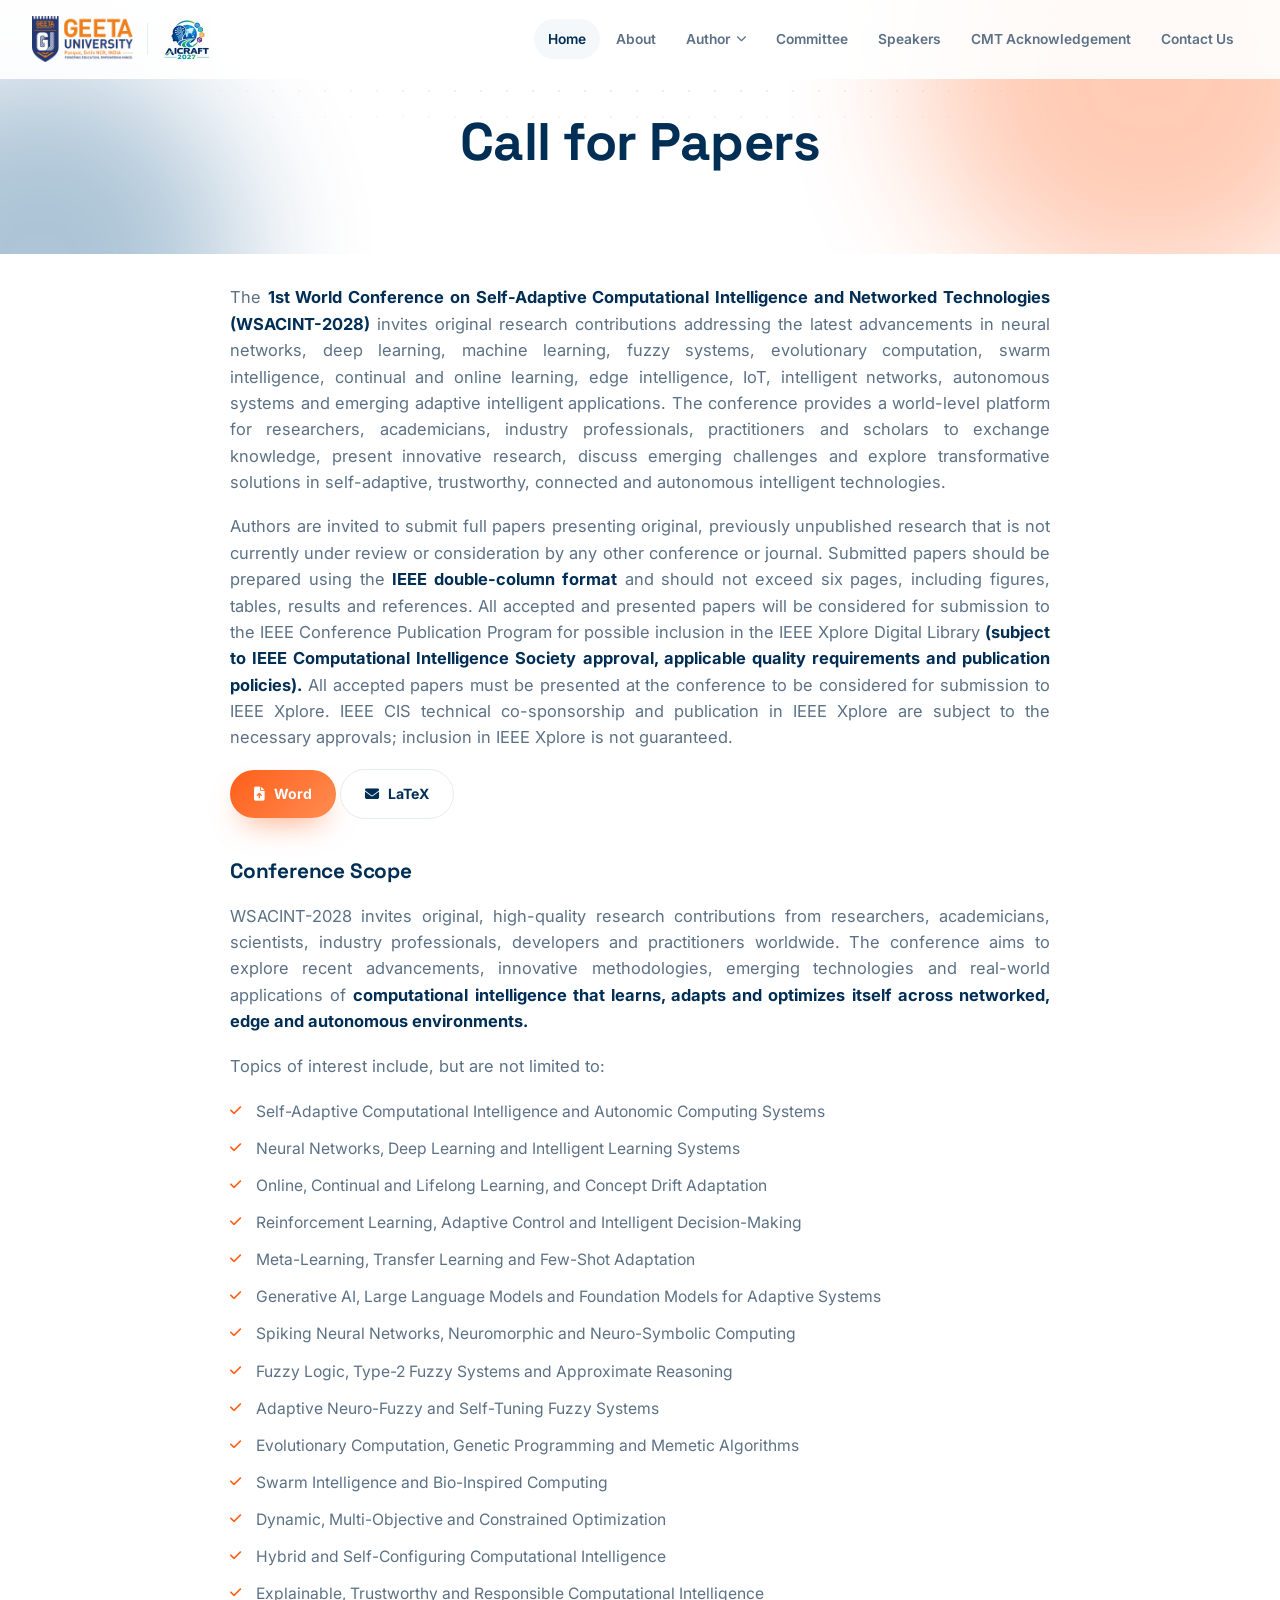
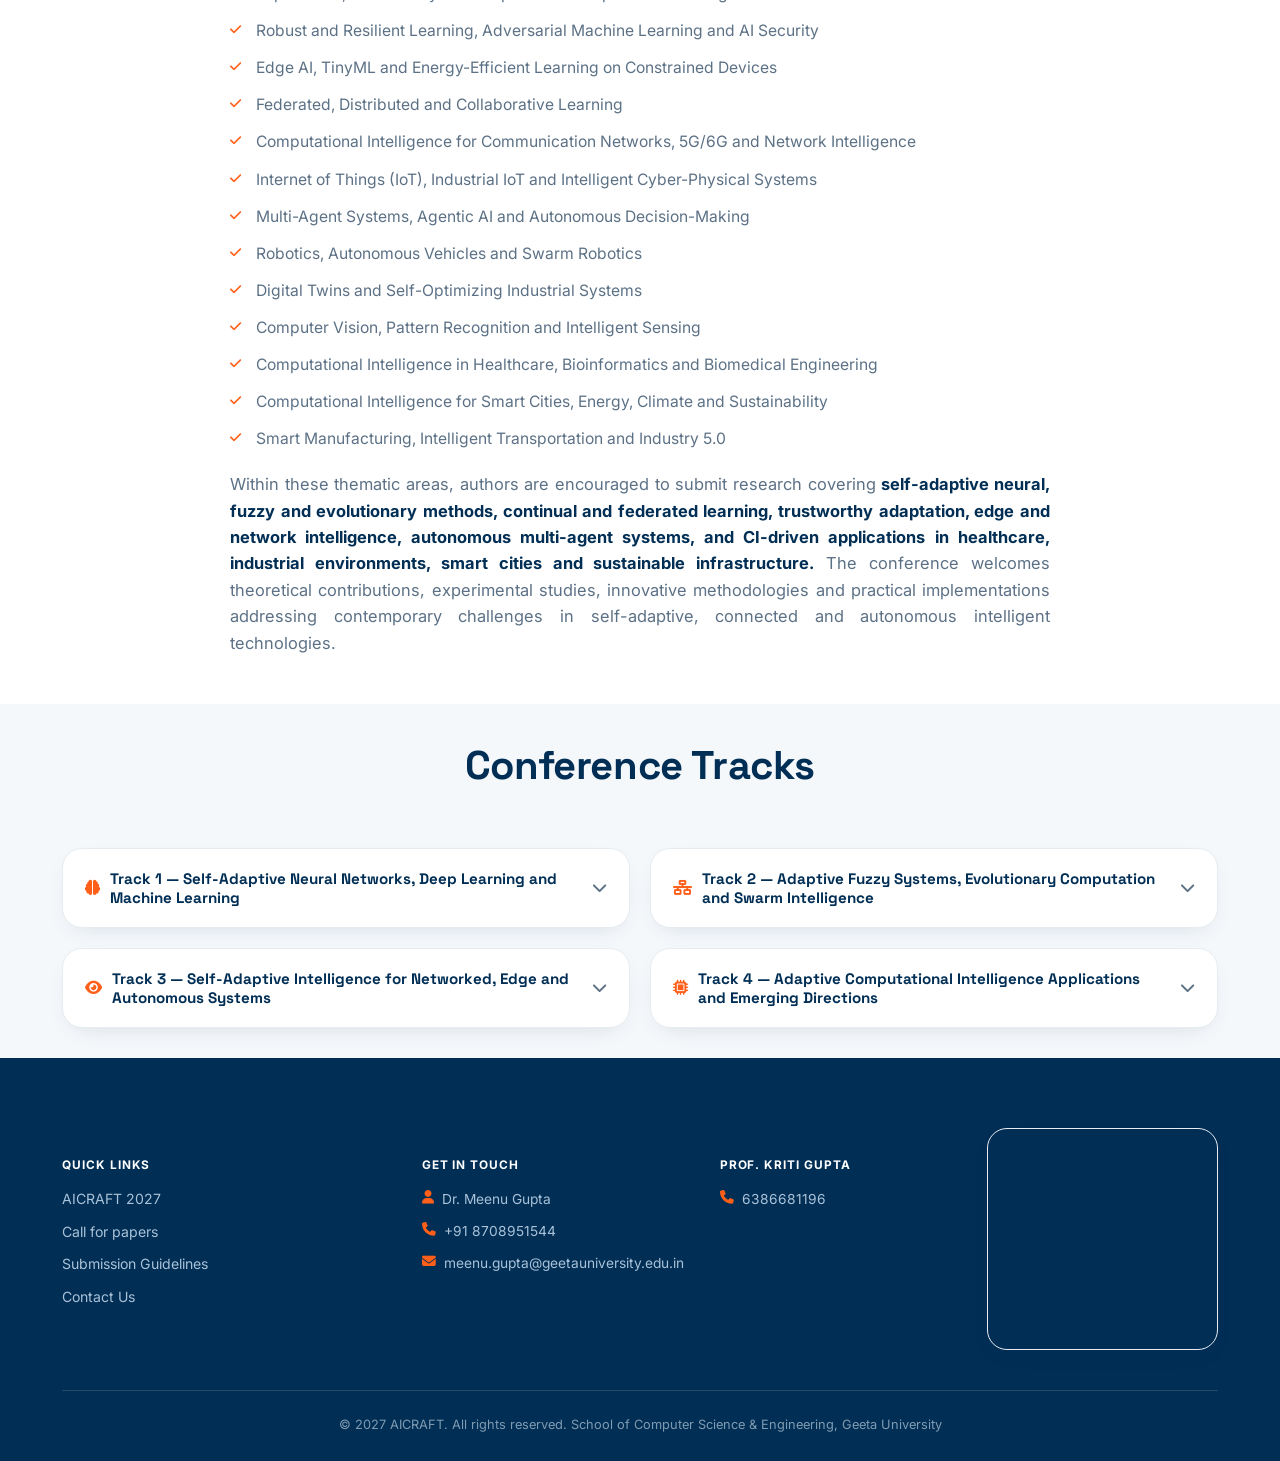
==== call-for-papers.html @ 78b47a50 "first commit" ====
<!DOCTYPE html>
<html lang="en">

<head>
  <meta charset="UTF-8">
  <meta name="viewport" content="width=device-width, initial-scale=1.0">
  <title>Call for Papers — WSACINT-2028</title>
  <link rel="icon"
    href="data:image/svg+xml,%3Csvg xmlns='http://www.w3.org/2000/svg' viewBox='0 0 100 100'%3E%3Crect width='100' height='100' rx='24' fill='%23012e55'/%3E%3Ccircle cx='50' cy='42' r='16' fill='%23ff5f19'/%3E%3Crect x='30' y='66' width='40' height='9' rx='4.5' fill='white'/%3E%3C/svg%3E">
  <link rel="preconnect" href="https://fonts.googleapis.com">
  <link rel="preconnect" href="https://fonts.gstatic.com" crossorigin>
  <link
    href="https://fonts.googleapis.com/css2?family=Space+Grotesk:wght@500;600;700&family=Inter:wght@400;500;600;700;800&display=swap"
    rel="stylesheet">
  <link rel="stylesheet" href="https://cdnjs.cloudflare.com/ajax/libs/font-awesome/6.5.1/css/all.min.css">
  <link rel="stylesheet" href="assets/css/styles.css">
</head>

<body>

  <nav class="nav" id="nav">
    <a href="index.html" class="brand">
      <img src="assets/img/geeta-university-logo.png" alt="Geeta University">
      <div class="brand-sep"></div>
      <img src="assets/img/aicraft-logo.jpeg" alt="WSACINT-2028" style="height:50px;">
    </a>
    <ul class="nav-links" id="navLinks">
      <li><a href="index.html" class="active">Home</a></li>
      <li><a href="index.html#about">About</a></li>
      <li class="has-dropdown">
        <button class="nav-drop-btn">Author <i class="fa-solid fa-chevron-down"></i></button>
        <div class="dropdown-menu">
          <a href="call-for-papers.html"><i class="fa-solid fa-bullhorn"></i>Call for Papers</a>
          <a href="paper-submission-guidelines.html"><i class="fa-solid fa-file-arrow-up"></i>Paper Submission
            Guidelines</a>

          <a href="index.html#important-dates"><i class="fa-solid fa-calendar-days"></i>Proposed Date</a>
          <a href="camera_ready_submission.html"><i class="fa-solid fa-bullhorn"></i>Camers ready submission</a>
          <a href="index.html#registration-dates"><i class="fa-solid fa-user-check"></i>Registration Details</a>
        </div>
      </li>
      <li><a href="committee.html">Committee</a></li>
      <li><a href="index.html#speakers">Speakers</a></li>
      <li><a href="cmt-acknowledgement.html">CMT Acknowledgement</a></li>
      <li><a href="contact.html">Contact Us</a></li>
    </ul>
    <!-- MOBILE MENU OPEN BUTTON -->
    <button class="burger" id="burger" aria-label="Open menu">
      <i class="fa-solid fa-bars"></i>
    </button>
  </nav>

  <div class="mobile-menu" id="mobileMenu">
    <div class="mobile-menu-top">
      <div class="brand"><img src="assets/img/aicraft-logo.jpeg" alt="WSACINT-2028" style="height:34px;"></div>
      <button class="burger" id="closeBurger"><i class="fa-solid fa-xmark"></i></button>
    </div>
    <a href="index.html">Home</a>
    <a href="index.html#about">About</a>
    <div class="mobile-drop">
      <a href="javascript:void(0)" class="mobile-toggle">Author <i
          class="fa-solid fa-chevron-down mobile-toggle-caret"></i></a>
      <div class="mobile-sub">
        <a href="call-for-papers.html">Call for Papers</a>
        <a href="paper-submission-guidelines.html">Paper Submission Guidelines</a>

        <a href="index.html#important-dates">Proposed Date</a>
        <a href="camera_ready_submission.html">Camers ready submission</a>
        <a href="index.html#registration-dates">Registration Details</a>
      </div>
    </div>
    <a href="committee.html">Committee</a>
    <a href="index.html#speakers">Speakers</a>
    <a href="cmt-acknowledgement.html">CMT Acknowledgement</a>
    <a href="contact.html">Contact Us</a>
  </div>

  <main>

    <section class="page-hero">
      <div class="dotgrid"></div>
      <div class="blob blob1"></div>
      <div class="blob blob2"></div>
      <div class="wrap">
        <h1 class="reveal">Call for Papers</h1>
      </div>
    </section>

    <section class="sect">
      <div class="wrap">
        <div class="prose reveal" style="max-width:820px;">
          <p>The <b>1st World Conference on Self-Adaptive Computational Intelligence and Networked Technologies
              (WSACINT-2028)</b> invites original research contributions addressing the latest advancements in
            neural networks, deep learning, machine learning, fuzzy systems, evolutionary computation, swarm
            intelligence, continual and online learning, edge intelligence, IoT, intelligent networks, autonomous
            systems and emerging adaptive intelligent applications. The conference provides a world-level platform for
            researchers, academicians, industry professionals, practitioners and scholars to exchange knowledge, present
            innovative research, discuss emerging challenges and explore transformative solutions in self-adaptive,
            trustworthy, connected and autonomous intelligent technologies.</p>

          <p>
            Authors are invited to submit full papers presenting original, previously unpublished research that is not
            currently under review or consideration by any other conference or journal. Submitted papers should be
            prepared using the <b> IEEE double-column format</b> and should not exceed six pages, including figures,
            tables,
            results and references. All accepted and presented papers will be considered for submission to the IEEE
            Conference Publication Program for possible inclusion in the IEEE Xplore Digital Library <b> (subject to
              IEEE Computational Intelligence Society
              approval, applicable quality requirements and publication policies).</b> All accepted papers must be
            presented at the conference to be considered for submission to IEEE Xplore. IEEE CIS technical
            co-sponsorship and publication in IEEE Xplore are subject to the necessary approvals; inclusion in IEEE
            Xplore is not guaranteed.</p>

          <div class="btns" style="display:flex-start; gap:14px; justify-content:center; flex-wrap:wrap;">
            <a class="btn btn-primary"
              href="https://attend.ieee.org/procomm-2024/wp-content/uploads/sites/580/2024/03/Full-Paper-template.docx"><i
                class="fa-solid fa-file-arrow-up"></i> Word</a>
            <a class="btn btn-ghost"
              href="https://www.overleaf.com/latex/templates/ieee-conference-template/grfzhhncsfqn"><i
                class="fa-solid fa-envelope"></i>LaTeX</a>
          </div>
          <!-- 
          <h3>Tracks &amp; Topics of Interest</h3>
          <div class="chip-row" style="justify-content:flex-start;">
            <span class="chip"><i class="fa-solid fa-brain"></i>Artificial Intelligence</span>
            <span class="chip"><i class="fa-solid fa-network-wired"></i>Intelligent Networked Systems, IoT & Edge
              Computing</span>
            <span class="chip"><i class="fa-solid fa-eye"></i>Machine Vision &amp; Smart Perception</span>
            <span class="chip"><i class="fa-solid fa-microchip"></i>Emerging Trends in Computer Technologies</span>
          </div> -->

          <h3>Conference Scope</h3>
          <p>WSACINT-2028 invites original, high-quality research contributions from researchers, academicians,
            scientists, industry professionals, developers and practitioners worldwide. The conference aims to explore
            recent advancements, innovative methodologies, emerging technologies and real-world applications of
            <b>computational intelligence that learns, adapts and optimizes itself across networked, edge and
              autonomous environments.</b>
          </p>
          <p>Topics of interest include, but are not limited to:</p>
          <ul>
            <li>Self-Adaptive Computational Intelligence and Autonomic Computing Systems</li>
            <li>Neural Networks, Deep Learning and Intelligent Learning Systems</li>
            <li>Online, Continual and Lifelong Learning, and Concept Drift Adaptation</li>
            <li>Reinforcement Learning, Adaptive Control and Intelligent Decision-Making</li>
            <li>Meta-Learning, Transfer Learning and Few-Shot Adaptation</li>
            <li>Generative AI, Large Language Models and Foundation Models for Adaptive Systems</li>
            <li>Spiking Neural Networks, Neuromorphic and Neuro-Symbolic Computing</li>
            <li>Fuzzy Logic, Type-2 Fuzzy Systems and Approximate Reasoning</li>
            <li>Adaptive Neuro-Fuzzy and Self-Tuning Fuzzy Systems</li>
            <li>Evolutionary Computation, Genetic Programming and Memetic Algorithms</li>
            <li>Swarm Intelligence and Bio-Inspired Computing</li>
            <li>Dynamic, Multi-Objective and Constrained Optimization</li>
            <li>Hybrid and Self-Configuring Computational Intelligence</li>
            <li>Explainable, Trustworthy and Responsible Computational Intelligence</li>
            <li>Robust and Resilient Learning, Adversarial Machine Learning and AI Security</li>
            <li>Edge AI, TinyML and Energy-Efficient Learning on Constrained Devices</li>
            <li>Federated, Distributed and Collaborative Learning</li>
            <li>Computational Intelligence for Communication Networks, 5G/6G and Network Intelligence</li>
            <li>Internet of Things (IoT), Industrial IoT and Intelligent Cyber-Physical Systems</li>
            <li>Multi-Agent Systems, Agentic AI and Autonomous Decision-Making</li>
            <li>Robotics, Autonomous Vehicles and Swarm Robotics</li>
            <li>Digital Twins and Self-Optimizing Industrial Systems</li>
            <li>Computer Vision, Pattern Recognition and Intelligent Sensing</li>
            <li>Computational Intelligence in Healthcare, Bioinformatics and Biomedical Engineering</li>
            <li>Computational Intelligence for Smart Cities, Energy, Climate and Sustainability</li>
            <li>Smart Manufacturing, Intelligent Transportation and Industry 5.0</li>
          </ul>
          <p>Within these thematic areas, authors are encouraged to submit research covering <b>self-adaptive neural, fuzzy
            and evolutionary methods, continual and federated learning, trustworthy adaptation, edge and network
            intelligence, autonomous multi-agent systems, and CI-driven applications in healthcare, industrial
            environments, smart cities and sustainable infrastructure.</b> The conference welcomes theoretical
            contributions, experimental studies, innovative methodologies and practical implementations addressing
            contemporary challenges in self-adaptive, connected and autonomous intelligent technologies.</p>
        </div>
      </div>
    </section>
    <section class="sect bg">
      <div class="wrap">
        <div class="sect-head">
          <h2>Conference Tracks</h2>
        </div>

        <div class="track-grid">

          <div class="track-item">
            <div class="track-head">
              <button type="button" aria-expanded="false">
                <span><i class="fa-solid fa-brain"></i> Track 1 — Self-Adaptive Neural Networks, Deep Learning and Machine Learning</span>
                <i class="fa-solid fa-chevron-down chev"></i>
              </button>
            </div>
            <div class="track-body">
              <div class="track-body-inner">
                <ul>
                  <li>Artificial neural networks and adaptive deep learning architectures</li>
                  <li>Online, continual and lifelong learning; learning under concept drift</li>
                  <li>Reinforcement learning and adaptive decision-making</li>
                  <li>Meta-learning, transfer learning and few-shot adaptation</li>
                  <li>Generative AI and emerging learning paradigms</li>
                  <li>Explainable, trustworthy and responsible machine learning</li>
                </ul>
              </div>
            </div>
          </div>

          <div class="track-item">
            <div class="track-head">
              <button type="button" aria-expanded="false">
                <span><i class="fa-solid fa-network-wired"></i> Track 2 — Adaptive Fuzzy Systems, Evolutionary Computation and Swarm Intelligence</span>
                <i class="fa-solid fa-chevron-down chev"></i>
              </button>
            </div>
            <div class="track-body">
              <div class="track-body-inner">
                <ul>
                  <li>Adaptive and self-tuning fuzzy systems; neuro-fuzzy and type-2 fuzzy systems</li>
                  <li>Evolutionary algorithms for dynamic and uncertain environments</li>
                  <li>Swarm intelligence and bio-inspired computing</li>
                  <li>Multi-objective, constrained and dynamic optimization</li>
                  <li>Hybrid and self-configuring computational intelligence techniques</li>
                </ul>
              </div>
            </div>
          </div>

          <div class="track-item">
            <div class="track-head">
              <button type="button" aria-expanded="false">
                <span><i class="fa-solid fa-eye"></i> Track 3 — Self-Adaptive Intelligence for Networked, Edge and Autonomous Systems</span>
                <i class="fa-solid fa-chevron-down chev"></i>
              </button>
            </div>
            <div class="track-body">
              <div class="track-body-inner">
                <ul>
                  <li>Computational intelligence for communication networks, 5G/6G and beyond</li>
                  <li>Edge intelligence, federated and distributed learning</li>
                  <li>IoT and intelligent cyber-physical systems</li>
                  <li>Multi-agent systems and autonomous decision-making</li>
                  <li>Adaptive resource allocation, network security and optimization</li>
                  <li>Energy-efficient and resource-aware learning on constrained devices</li>
                </ul>
              </div>
            </div>
          </div>

          <div class="track-item">
            <div class="track-head">
              <button type="button" aria-expanded="false">
                <span><i class="fa-solid fa-microchip"></i> Track 4 — Adaptive Computational Intelligence Applications and Emerging Directions</span>
                <i class="fa-solid fa-chevron-down chev"></i>
              </button>
            </div>
            <div class="track-body">
              <div class="track-body-inner">
                <ul>
                  <li>Intelligent healthcare and biomedical computing</li>
                  <li>Smart manufacturing, robotics and industrial intelligence</li>
                  <li>Smart cities, energy and sustainable technologies</li>
                  <li>Computer vision, pattern recognition and intelligent sensing</li>
                  <li>Computational intelligence for scientific and engineering applications</li>
                </ul>
              </div>
            </div>
          </div>

        </div>
      </div>
    </section>

    <footer>
      <div class="wrap">
        <div class="foot-grid">
          <div class="fcol">
            <h6>Quick Links</h6>
            <a href="index.html#about">AICRAFT 2027</a>
            <a href="call-for-papers.html">Call for papers</a>
            <a href="paper-submission-guidelines.html">Submission Guidelines</a>
            <a href="contact.html">Contact Us</a>
          </div>
          <div class="fcol">
            <h6>Get In Touch</h6>
            <div class="contact-line"><i class="fa-solid fa-user"></i><span>Dr. Meenu Gupta</span></div>
            <div class="contact-line"><i class="fa-solid fa-phone"></i><span>+91 8708951544</span></div>
            <div class="contact-line"><i
                class="fa-solid fa-envelope"></i><span>meenu.gupta@geetauniversity.edu.in</span></div>
          </div>
          <div class="fcol">
            <h6>Prof. Kriti Gupta</h6>
            <div class="contact-line"><i class="fa-solid fa-phone"></i><span>6386681196</span></div>
          </div>
          <div class="fcol">
            <div class="map-frame-footer">
              <iframe src="https://www.google.com/maps?q=Geeta+University+Panipat&output=embed" loading="lazy"
                referrerpolicy="no-referrer-when-downgrade" title="Geeta University, Panipat location"></iframe>
            </div>
          </div>
        </div>
        <div class="fbar">
          <span>© 2027 AICRAFT. All rights reserved. School of Computer Science &amp; Engineering, Geeta
            University</span>
        </div>
      </div>
    </footer>

  </main>
  <script src="assets/js/mains.js"></script>

</body>

</html>
---- assets/css/styles.css ----
/* ========================================================
   WSACINT-2028 — shared stylesheet
   ======================================================== */
:root {
  --white: #ffffff;
  --bg: #f5f8fb;
  --navy: #012e55;
  --navy2: #024a82;
  --orange: #ff5f19;
  --orange2: #ff8c52;
  --ink: #0b2438;
  --ink-soft: #5c7186;
  --line: #e7ecf1;
  --shadow-sm: 0 8px 24px -12px rgba(1, 46, 85, .18);
  --shadow-lg: 0 30px 70px -25px rgba(1, 46, 85, .28);
  --radius: 20px;
}

* {
  box-sizing: border-box;
}

html {
  scroll-behavior: smooth;
}

@media (prefers-reduced-motion:reduce) {
  html {
    scroll-behavior: auto;
  }

  * {
    animation: none !important;
    transition: none !important;
  }
}

body {
  margin: 0;
  background: var(--white);
  color: var(--ink);
  font-family: 'Inter', sans-serif;
  line-height: 1.6;
  -webkit-font-smoothing: antialiased;
  overflow-x: hidden;
}

h1,
h2,
h3,
h4 {
  font-family: 'Space Grotesk', sans-serif;
  margin: 0;
  color: var(--navy);
  font-weight: 700;
  letter-spacing: -.01em;
}

p {
  margin: 0;
  text-align: justify;
}

a {
  color: inherit;
  text-decoration: none;
}

img {
  max-width: 100%;
  display: block;
}

ul {
  margin: 0;
  padding: 0;
}

.wrap {
  max-width: 1220px;
  margin: 0 auto;
  padding: 0 32px;
}

.eyebrow {
  display: inline-flex;
  align-items: center;
  gap: 8px;
  font-size: .78rem;
  font-weight: 700;
  letter-spacing: .08em;
  text-transform: uppercase;
  color: var(--orange);
  margin-bottom: 16px;
}

.eyebrow::before {
  content: '';
  width: 8px;
  height: 8px;
  border-radius: 50%;
  background: var(--orange);
}

.reveal {
  opacity: 0;
  transform: translateY(28px);
  transition: opacity .7s ease, transform .7s ease;
}

.reveal.in {
  opacity: 1;
  transform: none;
}

/* ---------------- NAV (base — unchanged from your original) ---------------- */
.nav {
  position: fixed;
  top: 0;
  left: 0;
  right: 0;
  z-index: 1000;
  display: flex;
  align-items: center;
  justify-content: space-between;
  padding: 14px 32px;
  transition: background .3s ease, box-shadow .3s ease, padding .3s ease;
  background: rgba(255, 255, 255, .9);
  backdrop-filter: blur(14px);
  -webkit-backdrop-filter: blur(14px);
  border-bottom: 1px solid transparent;
}

.nav.scrolled {
  box-shadow: var(--shadow-sm);
  border-bottom-color: var(--line);
  padding: 10px 32px;
}

.brand {
  display: flex;
  align-items: center;
  gap: 14px;
  flex-shrink: 0;
}

.brand img {
  height: 46px;
  width: auto;
  object-fit: contain;
}

.brand-sep {
  width: 1px;
  height: 32px;
  background: var(--line);
}

.brand-text {
  display: flex;
  flex-direction: column;
  line-height: 1.15;
}

.brand-text b {
  font-family: 'Space Grotesk', sans-serif;
  font-weight: 700;
  font-size: 1rem;
  color: var(--navy);
}

.brand-text span {
  font-size: .68rem;
  color: var(--ink-soft);
  font-weight: 600;
  letter-spacing: .03em;
}

.nav-links {
  display: flex;
  align-items: center;
  gap: 2px;
  list-style: none;
  position: relative;
}

.nav-links>li {
  position: relative;
}

.nav-links a,
.nav-drop-btn {
  font-size: .86rem;
  font-weight: 600;
  color: var(--ink-soft);
  padding: 9px 14px;
  border-radius: 100px;
  transition: color .2s ease, background .2s ease;
  display: inline-flex;
  align-items: center;
  gap: 6px;
  background: none;
  border: none;
  cursor: pointer;
  font-family: 'Inter', sans-serif;
  white-space: nowrap;
}

.nav-links a:hover,
.nav-links a.active,
.nav-drop-btn:hover {
  color: var(--navy);
  background: var(--bg);
}

.nav-drop-btn i {
  font-size: .65rem;
  transition: transform .2s ease;
}

.has-dropdown.open .nav-drop-btn i {
  transform: rotate(180deg);
}

.has-dropdown.open .nav-drop-btn {
  color: var(--navy);
  background: var(--bg);
}

.dropdown-menu {
  position: absolute;
  top: calc(100% + 10px);
  left: 50%;
  transform: translateX(-50%) translateY(6px);
  background: var(--white);
  border: 1px solid var(--line);
  border-radius: 16px;
  box-shadow: var(--shadow-lg);
  min-width: 250px;
  padding: 8px;
  opacity: 0;
  visibility: hidden;
  transition: opacity .2s ease, transform .2s ease;
}

.has-dropdown.open .dropdown-menu {
  opacity: 1;
  visibility: visible;
  transform: translateX(-50%) translateY(0);
}

.dropdown-menu a {
  display: flex;
  align-items: center;
  gap: 10px;
  padding: 11px 14px;
  border-radius: 10px;
  font-size: .86rem;
  font-weight: 600;
  color: var(--ink);
  white-space: nowrap;
}

.dropdown-menu a:hover {
  background: var(--bg);
  color: var(--orange);
}

.dropdown-menu a i {
  color: var(--orange);
  width: 16px;
  font-size: .8rem;
}

.nav-cta {
  display: flex;
  align-items: center;
  gap: 12px;
}

.burger {
  display: none;
  width: 40px;
  height: 40px;
  border-radius: 10px;
  border: 1px solid var(--line);
  background: var(--white);
  align-items: center;
  justify-content: center;
  font-size: 1.1rem;
  color: var(--navy);
  cursor: pointer;
}

.btn {
  display: inline-flex;
  align-items: center;
  gap: 9px;
  font-weight: 700;
  font-size: .88rem;
  padding: 13px 24px;
  border-radius: 100px;
  border: none;
  cursor: pointer;
  transition: transform .2s ease, box-shadow .2s ease;
}

.btn-primary {
  background: linear-gradient(135deg, var(--orange), var(--orange2));
  color: #fff;
  box-shadow: 0 14px 30px -12px rgba(255, 95, 25, .6);
}

.btn-primary:hover {
  transform: translateY(-2px);
  box-shadow: 0 18px 36px -12px rgba(255, 95, 25, .7);
}

.btn-ghost {
  background: var(--white);
  color: var(--navy);
  border: 1.5px solid var(--line);
}

.btn-ghost:hover {
  border-color: var(--navy);
  transform: translateY(-2px);
}

.btn-sm {
  padding: 10px 18px;
  font-size: .82rem;
}

/* mobile menu */
.mobile-menu {
  position: fixed;
  inset: 0;
  background: var(--white);
  z-index: 1200;
  display: flex;
  flex-direction: column;
  padding: 24px 28px;
  transform: translateY(-110%);
  transition: transform .4s cubic-bezier(.6, 0, .3, 1);
  overflow-y: auto;
}

.mobile-menu.open {
  transform: translateY(0);
}

.mobile-menu-top {
  display: flex;
  justify-content: space-between;
  align-items: center;
  margin-bottom: 30px;
}

.mobile-menu a {
  font-family: 'Space Grotesk', sans-serif;
  font-size: 1.25rem;
  font-weight: 600;
  color: var(--navy);
  padding: 13px 0;
  border-bottom: 1px solid var(--line);
  display: flex;
  align-items: center;
  justify-content: space-between;
}

.mobile-sub {
  padding-left: 16px;
  display: none;
}

.mobile-sub.open {
  display: block;
}

.mobile-sub a {
  font-size: 1rem;
  font-weight: 500;
  color: var(--ink-soft);
  border-bottom: 1px dashed var(--line);
}

.mobile-toggle-caret {
  transition: transform .2s ease;
}

.mobile-drop.open .mobile-toggle-caret {
  transform: rotate(180deg);
}

/* ---------------- RESPONSIVE (new) ---------------- */

/* Large tablet / small laptop: tighten link spacing, drop tagline */
@media (max-width: 1200px) {

  .nav-links a,
  .nav-drop-btn {
    padding: 9px 10px;
    font-size: .82rem;
  }

  .brand-text span {
    display: none;
  }

  .nav-cta .btn-sm {
    padding: 10px 16px;
    font-size: .8rem;
  }
}

/* Tablet / mobile breakpoint: switch to burger menu */
@media (max-width: 992px) {

  .nav-links,
  .nav-cta .btn-primary {
    display: none;
  }

  .burger {
    display: flex;
  }

  .nav {
    padding: 12px 20px;
  }

  .brand img {
    height: 38px;
  }

  .brand-sep {
    height: 26px;
  }
}

/* Small phones: shrink brand further, tighten mobile menu spacing */
@media (max-width: 480px) {
  .brand {
    gap: 8px;
  }

  .brand img {
    height: 30px;
  }

  .brand-sep {
    height: 22px;
  }

  .brand-text b {
    font-size: .78rem;
  }

  .nav {
    padding: 10px 14px;
  }

  .mobile-menu {
    padding: 20px 18px;
  }

  .mobile-menu a {
    font-size: 1.05rem;
    padding: 12px 0;
  }

  .mobile-menu-top img {
    height: 28px;
  }
}

/* Very small phones (older/small devices) */
@media (max-width: 360px) {
  .brand-text {
    display: none;
  }

  .brand-sep {
    display: none;
  }
}

/* ---------------- generic page hero (inner pages) ---------------- */
.page-hero {
  position: relative;
  padding: 50px 0 70px;
  overflow: hidden;
  text-align: center;
}

.blob {
  position: absolute;
  border-radius: 50%;
  filter: blur(70px);
  opacity: .32;
  z-index: 0;
  animation: drift 18s ease-in-out infinite;
}

.blob1 {
  width: 460px;
  height: 460px;
  background: var(--orange);
  top: -160px;
  right: -100px;
}

.blob2 {
  width: 400px;
  height: 400px;
  background: var(--navy2);
  top: 60px;
  left: -160px;
  animation-delay: -6s;
}

@keyframes drift {

  0%,
  100% {
    transform: translate(0, 0) scale(1);
  }

  50% {
    transform: translate(30px, -30px) scale(1.08);
  }
}

.dotgrid {
  position: absolute;
  inset: 0;
  z-index: 0;
  background-image: radial-gradient(var(--line) 1.4px, transparent 1.4px);
  background-size: 26px 26px;
  mask-image: radial-gradient(ellipse 60% 60% at 50% 20%, black 20%, transparent 75%);
  -webkit-mask-image: radial-gradient(ellipse 60% 60% at 50% 20%, black 20%, transparent 75%);
}

.page-hero .wrap {
  margin-top: 50px;
  position: relative;
  z-index: 1;
}

.page-hero h1 {
  font-size: clamp(2.1rem, 4.6vw, 3.3rem);
}

.page-hero p {
  max-width: 60ch;
  margin: 18px auto 0;
  color: var(--ink-soft);
  font-size: 1.05rem;
}

.crumb {
  display: flex;
  justify-content: center;
  gap: 8px;
  font-size: .8rem;
  color: var(--ink-soft);
  margin-bottom: 18px;
  font-weight: 600;
}

.crumb a {
  color: var(--orange);
}

/* ---------------- home hero: two-column grid layout ---------------- */
.home-hero {
  text-align: left;
}

.home-hero .hero-grid {
  display: grid;
  grid-template-columns: 1.3fr 1fr;
  gap: 48px;
  align-items: center;
}

.hero-col {
  min-width: 0;
  /* prevents grid blowout from long text/pills */
}

.hero-text .hero-badges {
  display: flex;
  flex-wrap: wrap;
  gap: 10px;
  margin-bottom: 22px;
}

.hero-text .pill {
  font-size: .78rem;
  font-weight: 600;
  color: var(--navy);
  background: var(--white);
  border: 1px solid var(--line);
  padding: 8px 15px;
  border-radius: 100px;
  display: inline-flex;
  align-items: center;
  gap: 8px;
}

.hero-text .pill i {
  color: var(--orange);
}

.hero-text h1 {
  margin-bottom: 18px;
}

.hero-text h1 span {
  color: var(--orange);
}

.hero-text .lead {
  color: var(--ink-soft);
  font-size: 1.05rem;
  max-width: 62ch;
  margin-bottom: 28px;
}

.hero-text .btn-row {
  justify-content: flex-start;
  margin-top: 0;
}

/* right column: facts turned into a stacked card */
.hero-facts-card {
  font-size: large;
  display: flex;
  flex-direction: column;
  gap: 2px;
  background: var(--white);
  border: 1px solid var(--line);
  box-shadow: var(--shadow-lg);
}

.hero-facts-card .fact {
  display: flex;
  align-items: center;
  gap: 10px;
  padding: 10px 8px;
}

.hero-facts-card .factM {
  display: flex;
  align-items: left;
  flex-direction: column;
  gap: 10px;
  padding: 10px 8px;
  border-bottom: 1px solid var(--line);
}

.hero-facts-card .fact:last-child {
  border-bottom: none;
}

.hero-facts-card .fact i {
  width: 40px;
  height: 40px;
  flex-shrink: 0;
  display: flex;
  align-items: center;
  justify-content: center;
  border-radius: 12px;
  background: var(--bg);
  color: var(--orange);
  font-size: 1rem;
}

.hero-facts-card .fact .lbl {
  display: block;
  font-size: .72rem;
  font-weight: 600;
  color: var(--ink-soft);
  letter-spacing: .02em;
}

.hero-facts-card .fact .val {
  display: block;
  font-family: 'Space Grotesk', sans-serif;
  font-size: .95rem;
  font-weight: 700;
  color: var(--navy);
  line-height: 1.3;
}

/* ---------------- section basics ---------------- */
.sect {
  padding: 30px 0;
}

.sect.bg {
  background: var(--bg);
}

.sect.tight {
  padding: 60px 0;
}

.sect-head {
  text-align: center;
  max-width: 680px;
  margin: 0 auto 50px;
}

.sect-head h2 {
  font-size: clamp(1.8rem, 3.4vw, 2.5rem);
}

.sect-head p {
  color: var(--ink-soft);
  margin-top: 14px;
  font-size: 1.03rem;
}

.prose {
  max-width: 850px;
  margin: 0 auto;
}

.prose p {
  color: var(--ink-soft);
  font-size: 1.03rem;
  margin-bottom: 18px;
}

.prose p b {
  color: var(--navy);
}

.prose h3 {
  font-size: 1.3rem;
  margin: 36px 0 14px;
}

.prose ul {
  list-style: none;
  display: flex;
  flex-direction: column;
  gap: 12px;
  margin: 20px 0;
}

.prose ul li {
  font-size: .98rem;
  color: var(--ink-soft);
  padding-left: 26px;
  position: relative;
}

.prose ul li::before {
  content: '\f00c';
  font-family: 'Font Awesome 6 Free';
  font-weight: 900;
  position: absolute;
  left: 0;
  top: 2px;
  color: var(--orange);
  font-size: .8rem;
}

/* ---------------- cards, chips, stat blocks (reused across pages) ---------------- */
.chip-row {
  display: flex;
  flex-wrap: wrap;
  gap: 10px;
  margin: 20px 0;
}

.chip {
  font-size: .82rem;
  font-weight: 600;
  color: var(--navy);
  background: var(--white);
  border: 1px solid var(--line);
  padding: 9px 16px;
  border-radius: 100px;
  display: inline-flex;
  align-items: center;
  gap: 8px;
}

.chip i {
  color: var(--orange);
}

.info-card {
  background: var(--white);
  border: 1px solid var(--line);
  border-radius: var(--radius);
  padding: 28px;
  box-shadow: var(--shadow-sm);
}

.two-col {
  display: grid;
  grid-template-columns: 1fr 1fr;
  gap: 26px;
}

.stat-card {
  background: linear-gradient(135deg, var(--navy), var(--navy2));
  color: #fff;
  border-radius: var(--radius);
  padding: 26px 28px;
  box-shadow: var(--shadow-sm);
}

.stat-card .n {
  font-family: 'Space Grotesk', sans-serif;
  font-size: 1.9rem;
  font-weight: 700;
}

.stat-card .l {
  font-size: .82rem;
  color: #c9dcee;
  margin-top: 4px;
}

.stat-card.orange {
  background: linear-gradient(135deg, var(--orange), var(--orange2));
}

.stat-card.orange .l {
  color: #ffe6d6;
}

/* ---------------- buttons row ---------------- */
.btn-row {
  display: flex;
  gap: 14px;
  justify-content: center;
  flex-wrap: wrap;
  margin-top: 8px;
}

/* ---------------- speakers ---------------- */
.fig-grid {
  display: grid;
  grid-template-columns: repeat(3, 1fr);
  gap: 24px;
}

.fig-card {
  border-radius: var(--radius);
  overflow: hidden;
  border: 1px solid var(--line);
  background: var(--white);
  transition: transform .25s ease, box-shadow .25s ease;
}

.fig-card:hover {
  transform: translateY(-6px);
  box-shadow: var(--shadow-lg);
}

.fig-photo {
  aspect-ratio: 4/3;
  overflow: hidden;
  background: linear-gradient(135deg, var(--navy), var(--navy2));
}

.fig-photo img {
  width: 100%;
  height: 100%;
  object-fit: cover;
}

.fig-cap {
  padding: 18px 20px;
}

.fig-cap h4 {
  font-size: 1.05rem;
  margin-bottom: 8px;
}

.fig-cap p {
  font-size: .86rem;
  color: var(--ink-soft);
  line-height: 1.5;
}

/* ---------------- committee tabs / tables ---------------- */
.seg-wrap {
  display: flex;
  justify-content: center;
}

.seg {
  display: inline-flex;
  background: var(--white);
  border: 1px solid var(--line);
  border-radius: 100px;
  padding: 5px;
  margin: 0 auto 46px;
  flex-wrap: wrap;
  justify-content: center;
  gap: 2px;
}

.seg button {
  border: none;
  background: none;
  padding: 11px 18px;
  border-radius: 100px;
  font-weight: 600;
  font-size: .84rem;
  color: var(--ink-soft);
  cursor: pointer;
  transition: all .25s ease;
  white-space: nowrap;
  font-family: 'Inter', sans-serif;
}

.seg button.active {
  background: var(--navy);
  color: #fff;
}

.cpanel {
  display: none;
}

.cpanel.active {
  display: block;
  animation: fadein .4s ease;
}

@keyframes fadein {
  from {
    opacity: 0;
    transform: translateY(10px);
  }

  to {
    opacity: 1;
    transform: none;
  }
}

.role-groups {
  display: flex;
  flex-direction: column;
  gap: 14px;
}

.role-block {
  background: var(--white);
  border: 1px solid var(--line);
  border-radius: var(--radius);
  padding: 26px 28px;
}

.role-block h5 {
  font-family: 'Space Grotesk', sans-serif;
  color: var(--orange);
  font-size: .76rem;
  text-transform: uppercase;
  letter-spacing: .08em;
  margin-bottom: 16px;
}

.role-people {
  display: grid;
  grid-template-columns: repeat(2, 1fr);
  gap: 6px 30px;
}

.person-row {
  display: flex;
  gap: 12px;
  align-items: flex-start;
  padding: 10px 0;
  border-bottom: 1px solid var(--line);
}

.role-people .person-row:nth-last-child(-n+2) {
  border-bottom: none;
}

.avatar {
  width: 36px;
  height: 36px;
  border-radius: 50%;
  background: linear-gradient(135deg, var(--navy), var(--navy2));
  color: #fff;
  display: flex;
  align-items: center;
  justify-content: center;
  font-size: .68rem;
  font-weight: 700;
  flex-shrink: 0;
}

.person-row .name {
  font-weight: 700;
  font-size: .9rem;
  color: var(--navy);
  display: block;
}

.person-row .role {
  font-size: .78rem;
  color: var(--ink-soft);
}

.list-search {
  position: relative;
  max-width: 440px;
  margin: 0 auto 28px;
}

.list-search input {
  width: 100%;
  padding: 13px 18px 13px 44px;
  border-radius: 100px;
  border: 1.5px solid var(--line);
  font-size: .92rem;
  font-family: 'Inter', sans-serif;
  outline: none;
  transition: border-color .2s ease;
}

.list-search input:focus {
  border-color: var(--orange);
}

.list-search i {
  position: absolute;
  left: 18px;
  top: 50%;
  transform: translateY(-50%);
  color: var(--ink-soft);
}

.num-list {
  max-height: 640px;
  overflow-y: auto;
  border: 1px solid var(--line);
  border-radius: var(--radius);
  padding: 8px;
}

.num-list::-webkit-scrollbar {
  width: 6px;
}

.num-list::-webkit-scrollbar-thumb {
  background: var(--line);
  border-radius: 4px;
}

.num-cols {
  columns: 2;
  column-gap: 0;
}

@media(max-width:760px) {
  .num-cols {
    columns: 1;
  }
}

.num-item {
  font-size: .86rem;
  color: var(--ink-soft);
  padding: 11px 16px;
  border-radius: 10px;
  break-inside: avoid;
  display: flex;
  gap: 10px;
  transition: background .15s ease;
}

.num-item .idx {
  font-family: 'Space Grotesk', sans-serif;
  color: var(--orange);
  font-weight: 700;
  font-size: .78rem;
  flex-shrink: 0;
  width: 26px;
}

.num-item:hover {
  background: var(--bg);
}

.num-item b {
  color: var(--navy);
  font-weight: 600;
}

.num-item.hide {
  display: none;
}

.list-count {
  text-align: center;
  font-size: .82rem;
  color: var(--ink-soft);
  margin-bottom: 16px;
  font-weight: 600;
}

/* ---------------- CTA band ---------------- */
.cta {
  position: relative;
  overflow: hidden;
  border-radius: 32px;
  margin: 0 32px;
  background: linear-gradient(135deg, var(--navy) 0%, var(--navy2) 55%, var(--orange) 150%);
  padding: 70px 40px;
  text-align: center;
  color: #fff;
}

.cta::before {
  content: '';
  position: absolute;
  inset: 0;
  background: radial-gradient(circle at 80% 20%, rgba(255, 255, 255, .15), transparent 55%);
}

.cta>* {
  position: relative;
  z-index: 1;
}

.cta h2 {
  color: #fff;
  font-size: clamp(1.7rem, 3.4vw, 2.4rem);
}

.cta p {
  max-width: 52ch;
  margin: 14px auto 30px;
  color: #dbe8f2;
}

.cta .btn-primary {
  background: #fff;
  color: var(--orange);
  box-shadow: 0 14px 30px -10px rgba(0, 0, 0, .35);
}

.cta .btn-ghost {
  background: transparent;
  color: #fff;
  border-color: rgba(255, 255, 255, .4);
}

.cta .btn-ghost:hover {
  background: rgba(255, 255, 255, .12);
  border-color: #fff;
}

/* ---------------- contact page ---------------- */
.contact-grid {
  display: grid;
  grid-template-columns: 1fr 1.1fr;
  gap: 32px;
  align-items: start;
}

.contact-card {
  display: flex;
  gap: 16px;
  padding: 22px;
  border: 1px solid var(--line);
  border-radius: 18px;
  margin-bottom: 14px;
  background: var(--white);
}

.contact-card .ic {
  width: 46px;
  height: 46px;
  border-radius: 13px;
  background: var(--bg);
  color: var(--orange);
  display: flex;
  align-items: center;
  justify-content: center;
  font-size: 1.1rem;
  flex-shrink: 0;
}

.contact-card h4 {
  font-size: 1rem;
  margin-bottom: 4px;
}

.contact-card p {
  font-size: .88rem;
  color: var(--ink-soft);
}

.map-frame {
  border: 1px solid var(--line);
  border-radius: var(--radius);
  overflow: hidden;
  box-shadow: var(--shadow-sm);
  height: 100%;
  min-height: 380px;
}

.map-frame iframe {
  width: 100%;
  height: 100%;
  min-height: 380px;
  border: 0;
  display: block;
}

.map-frame-footer {
  border: 1px solid var(--line);
  border-radius: var(--radius);
  overflow: hidden;
  box-shadow: var(--shadow-sm);
  height: 100%;
  min-height: 220px;
}

.map-frame-footer iframe {
  width: 100%;
  height: 100%;
  min-height: 220px;
  border: 0;
  display: block;
}



.form-card {
  background: var(--white);
  border: 1px solid var(--line);
  border-radius: var(--radius);
  padding: 32px;
  box-shadow: var(--shadow-sm);
}

.form-row {
  margin-bottom: 16px;
}

.form-row label {
  display: block;
  font-size: .8rem;
  font-weight: 700;
  color: var(--navy);
  margin-bottom: 6px;
}

.form-row input,
.form-row textarea {
  width: 100%;
  padding: 12px 14px;
  border: 1.5px solid var(--line);
  border-radius: 10px;
  font-family: 'Inter', sans-serif;
  font-size: .92rem;
  outline: none;
}

.form-row input:focus,
.form-row textarea:focus {
  border-color: var(--orange);
}

/* ---------------- CMT acknowledgement box ---------------- */
.ack-box {
  background: var(--white);
  border: 1px solid var(--line);
  border-left: 4px solid var(--orange);
  border-radius: 16px;
  padding: 32px 34px;
  box-shadow: var(--shadow-sm);
}

.ack-box p {
  color: var(--ink-soft);
  font-size: 1.02rem;
  line-height: 1.75;
}

.cmt-logo-row {
  display: flex;
  align-items: center;
  gap: 18px;
  margin-bottom: 26px;
}

.cmt-badge {
  width: 56px;
  height: 56px;
  border-radius: 14px;
  background: var(--bg);
  color: var(--orange);
  display: flex;
  align-items: center;
  justify-content: center;
  font-size: 1.4rem;
  flex-shrink: 0;
}

/* ---------------- footer ---------------- */
footer {
  background: var(--navy);
  color: #c9dcee;
  padding: 70px 0 26px;
  
}

.foot-grid {
  display: grid;
  grid-template-columns: 1.4fr 1fr 1fr 1fr;
  gap: 36px;
  padding-bottom: 40px;
  border-bottom: 1px solid rgba(255, 255, 255, .14);
}

.foot-brand {
  display: flex;
  align-items: center;
  gap: 12px;
  margin-bottom: 14px;
}

.foot-brand img {
  height: 40px;
  background: #fff;
  border-radius: 8px;
  padding: 4px;
}

footer h4 {
  color: #fff;
  font-size: 1.15rem;
}

footer p {
  color: #a9c2d8;
  font-size: .9rem;
}

.fcol h6 {
  font-size: .74rem;
  text-transform: uppercase;
  letter-spacing: .08em;
  color: #fff;
  margin-bottom: 14px;
}

.fcol a {
  display: block;
  font-size: .88rem;
  color: #a9c2d8;
  margin-bottom: 10px;
  transition: color .2s ease;
}

.fcol a:hover {
  color: var(--orange);
}

.fcol .contact-line {
  display: flex;
  gap: 8px;
  align-items: flex-start;
  font-size: .86rem;
  color: #a9c2d8;
  margin-bottom: 10px;
}

.fcol .contact-line i {
  color: var(--orange);
  margin-top: 3px;
}

.fbar {
  display: flex;
  justify-content: center;
  flex-wrap: wrap;
  gap: 10px;
  padding-top: 24px;
  font-size: .8rem;
  color: #7f9bb2;
}

/* ---------------- responsive ---------------- */
@media(max-width:980px) {

  .nav-links,
  .nav-cta .btn-ghost {
    display: none;
  }

  .burger {
    display: flex;
  }

  .home-hero .hero-grid {
    grid-template-columns: 1fr;
    gap: 32px;
  }

  .home-hero .hero-facts-card {
    order: 2;
  }

  .home-hero {
    text-align: center;
  }

  .hero-text .hero-badges,
  .hero-text .btn-row {
    justify-content: center;
  }

  .hero-text .lead {
    margin-left: auto;
    margin-right: auto;
  }

  .two-col {
    grid-template-columns: 1fr;
  }

  .fig-grid {
    grid-template-columns: repeat(2, 1fr);
  }

  .role-people {
    grid-template-columns: 1fr;
  }

  .contact-grid {
    grid-template-columns: 1fr;
  }

  .foot-grid {
    grid-template-columns: 1fr 1fr;
  }

  .brand-text {
    display: none;
  }
}

@media(max-width:560px) {
  .wrap {
    padding: 0 20px;
  }

  .sect {
    padding: 64px 0;
  }

  .page-hero {
    padding: 130px 0 50px;
  }

  .fig-grid {
    grid-template-columns: 1fr;
  }

  .foot-grid {
    grid-template-columns: 1fr;
  }

  .cta {
    margin: 0 16px;
    padding: 54px 24px;
  }

  .num-cols {
    columns: 1;
  }
}

/* ---------------- track grid (accordion) ---------------- */
.track-grid {
  display: grid;
  grid-template-columns: 1fr 1fr;
  gap: 20px;
  margin-top: 8px;
  align-items: start;
}

.track-item {
  background: var(--white);
  border: 1px solid var(--line);
  border-radius: var(--radius);
  overflow: hidden;
  box-shadow: var(--shadow-sm);
}

.track-head button {
  width: 100%;
  text-align: left;
  background: none;
  border: none;
  cursor: pointer;
  padding: 20px 22px;
  display: flex;
  align-items: center;
  justify-content: space-between;
  gap: 14px;
  font-family: 'Space Grotesk', sans-serif;
  font-weight: 700;
  font-size: .95rem;
  color: var(--navy);
}

.track-head button span {
  display: flex;
  align-items: center;
  gap: 10px;
}

.track-head button span i:first-child {
  color: var(--orange);
  font-size: .95rem;
  flex-shrink: 0;
}

.track-head .chev {
  flex-shrink: 0;
  transition: transform .25s ease;
  color: var(--ink-soft);
}

.track-item.open .chev {
  transform: rotate(180deg);
  color: var(--orange);
}

.track-body {
  max-height: 0;
  overflow: hidden;
  transition: max-height .3s ease;
}

.track-item.open .track-body {
  max-height: 1200px; /* generous cap so long lists aren't clipped */
}

.track-body-inner {
  padding: 0 22px 22px;
}

.track-body-inner ul {
  list-style: none;
  display: flex;
  flex-direction: column;
  gap: 10px;
}

.track-body-inner ul li {
  font-size: .89rem;
  color: var(--ink-soft);
  padding-left: 24px;
  position: relative;
}

.track-body-inner ul li::before {
  content: '\f00c';
  font-family: 'Font Awesome 6 Free';
  font-weight: 900;
  position: absolute;
  left: 0;
  top: 2px;
  color: var(--orange);
  font-size: .75rem;
}

@media (max-width: 760px) {
  .track-grid {
    grid-template-columns: 1fr;
  }
}

/* ---------------- registration & dates tables ---------------- */
.reg-dates-stack {
  display: flex;
  flex-direction: column;
  gap: 60px;
}

.reg-block {
  width: 100%;
}

.reg-table-scroll {
  width: 100%;
  overflow-x: auto;
  -webkit-overflow-scrolling: touch;
  border: 1px solid var(--line);
  border-radius: var(--radius);
  box-shadow: var(--shadow-sm);
}

.reg-table,
.dates-table {
  width: 100%;
  min-width: 640px;
  border-collapse: collapse;
  font-size: .84rem;
}

.dates-table {
  min-width: 480px;
}

.reg-table th,
.reg-table td,
.dates-table th,
.dates-table td {
  padding: 13px 16px;
  text-align: center;
  white-space: nowrap;
}

.dates-table th,
.dates-table td {
  text-align: left;
  white-space: normal;
}

.reg-table thead th,
.dates-table thead th {
  background: var(--navy);
  color: #fff;
  font-family: 'Space Grotesk', sans-serif;
  font-weight: 700;
  font-size: .78rem;
  letter-spacing: .02em;
}

.reg-table thead tr:first-child th {
  border-bottom: 1px solid rgba(255, 255, 255, .18);
}

.reg-table tbody th {
  background: var(--navy);
  color: #fff;
  font-family: 'Space Grotesk', sans-serif;
  font-weight: 700;
  font-size: .8rem;
  text-align: left;
  white-space: normal;
  min-width: 150px;
}

.reg-table tbody td {
  color: var(--ink-soft);
  border-bottom: 1px solid var(--line);
}

.reg-table tbody tr:nth-child(even) td {
  background: var(--bg);
}

.dates-table tbody td {
  color: var(--ink-soft);
  border-bottom: 1px solid var(--line);
}

.dates-table tbody td:first-child {
  font-weight: 600;
  color: var(--navy);
}

.dates-table tbody tr:nth-child(even) td {
  background: var(--bg);
}

.reg-table tbody tr:last-child td,
.dates-table tbody tr:last-child td {
  border-bottom: none;
}

.reg-note {
  font-size: .88rem;
  color: var(--ink-soft);
  margin-top: 14px;
  text-align: left;
}

@media (max-width: 560px) {
  .reg-dates-stack {
    gap: 44px;
  }
}
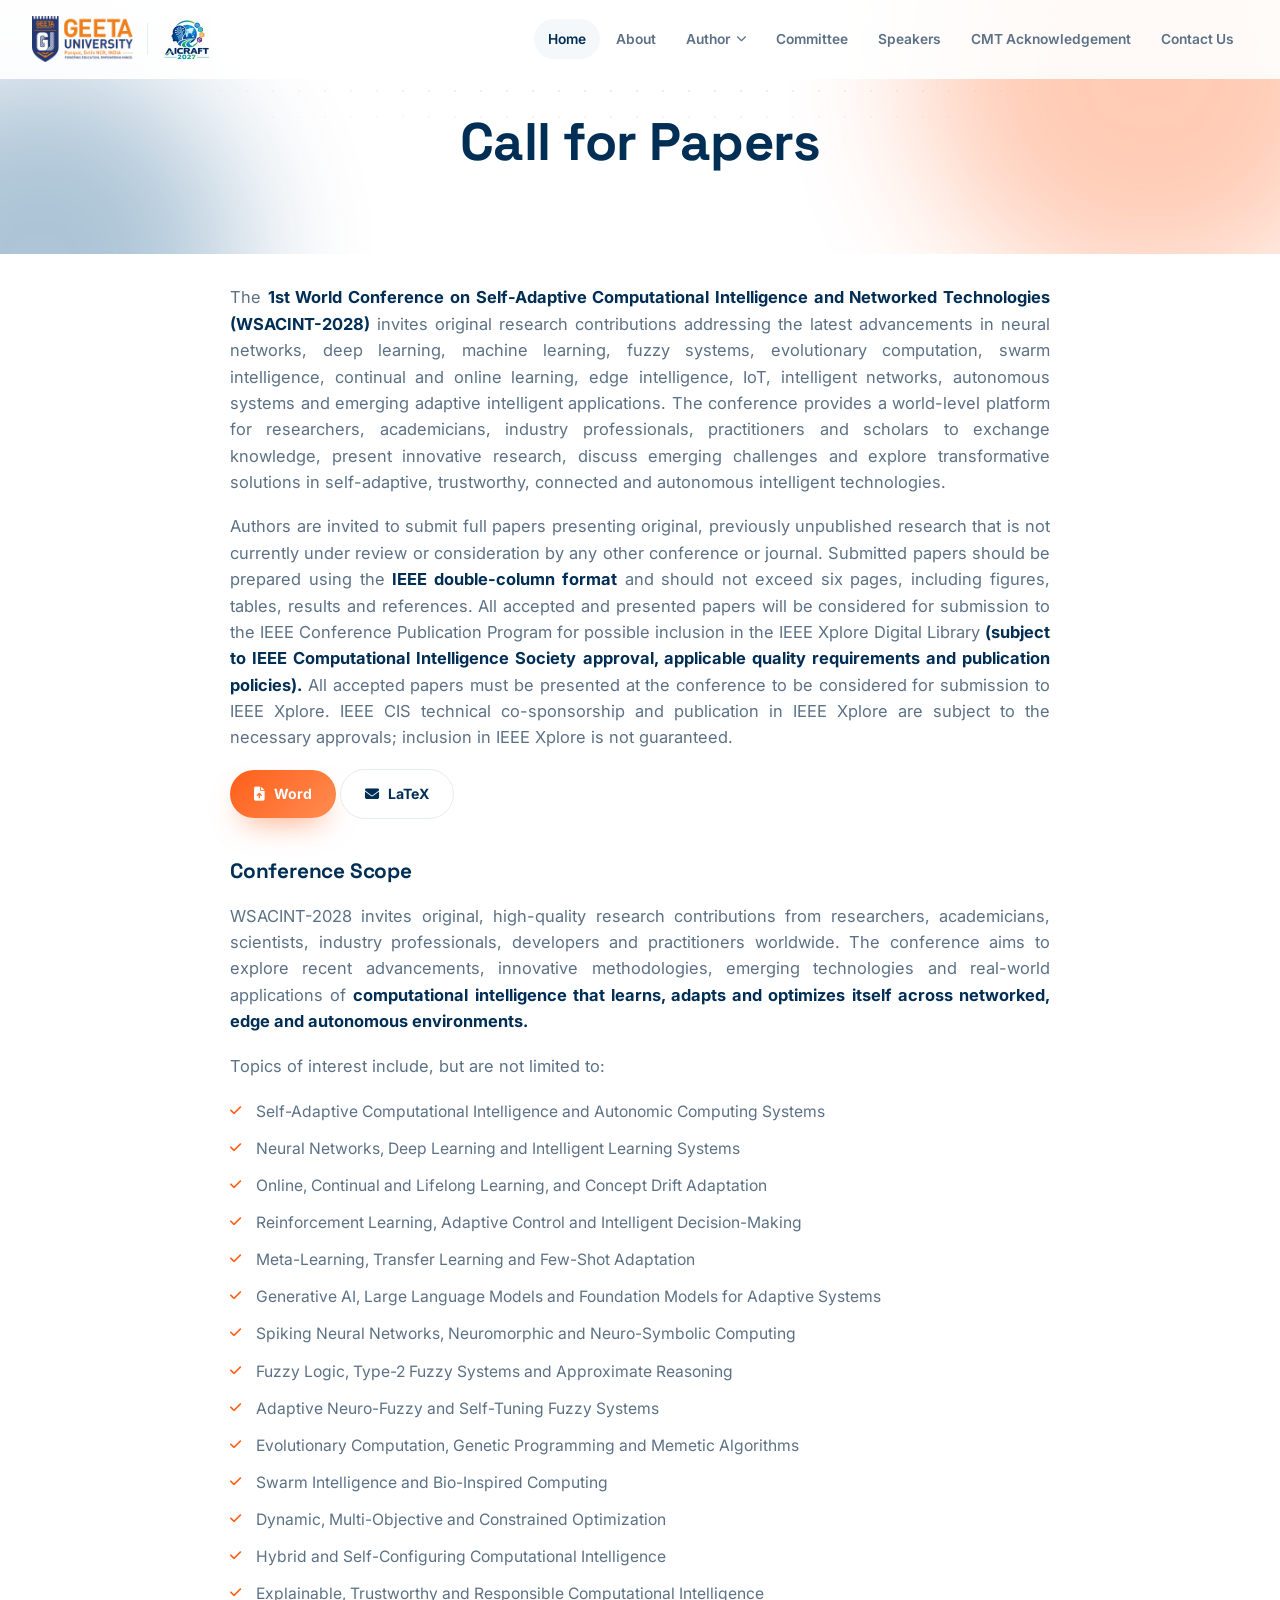
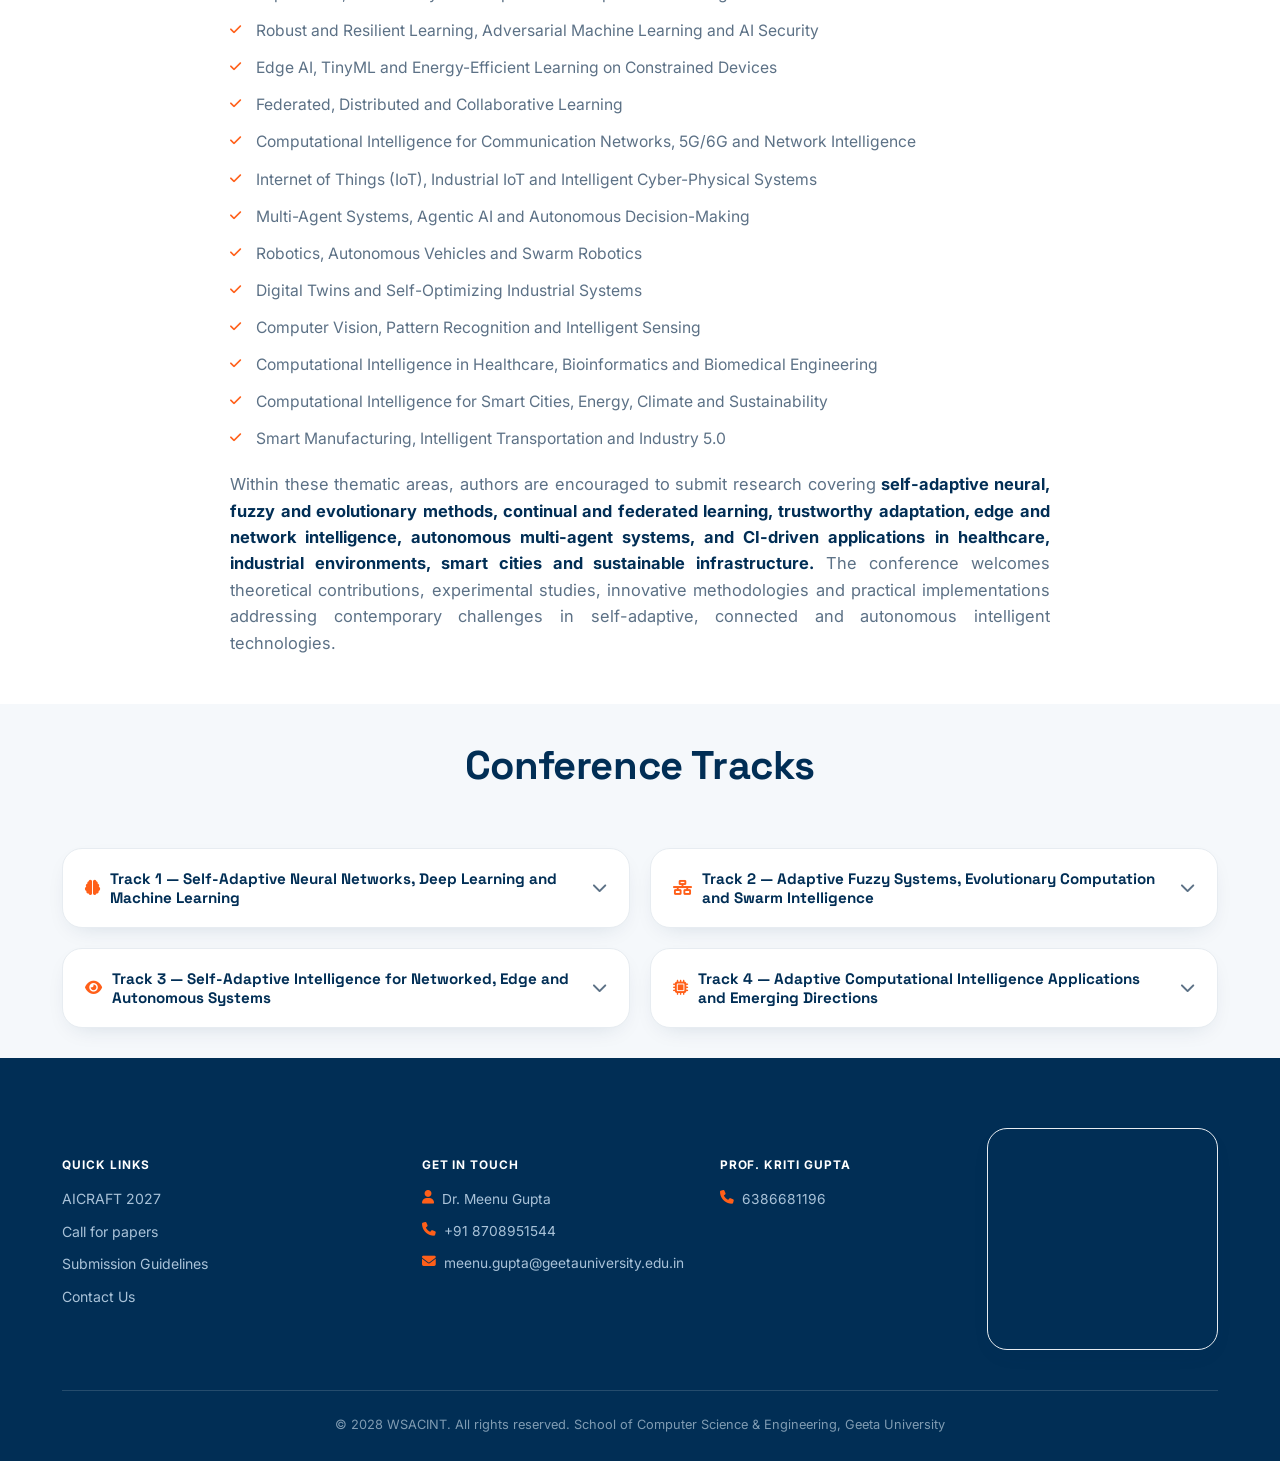
==== commit 6083aa94: "commit" ====
--- a/call-for-papers.html
+++ b/call-for-papers.html
@@ -297,7 +297,7 @@
           </div>
         </div>
         <div class="fbar">
-          <span>© 2027 AICRAFT. All rights reserved. School of Computer Science &amp; Engineering, Geeta
+          <span>© 2028 WSACINT. All rights reserved. School of Computer Science &amp; Engineering, Geeta
             University</span>
         </div>
       </div>
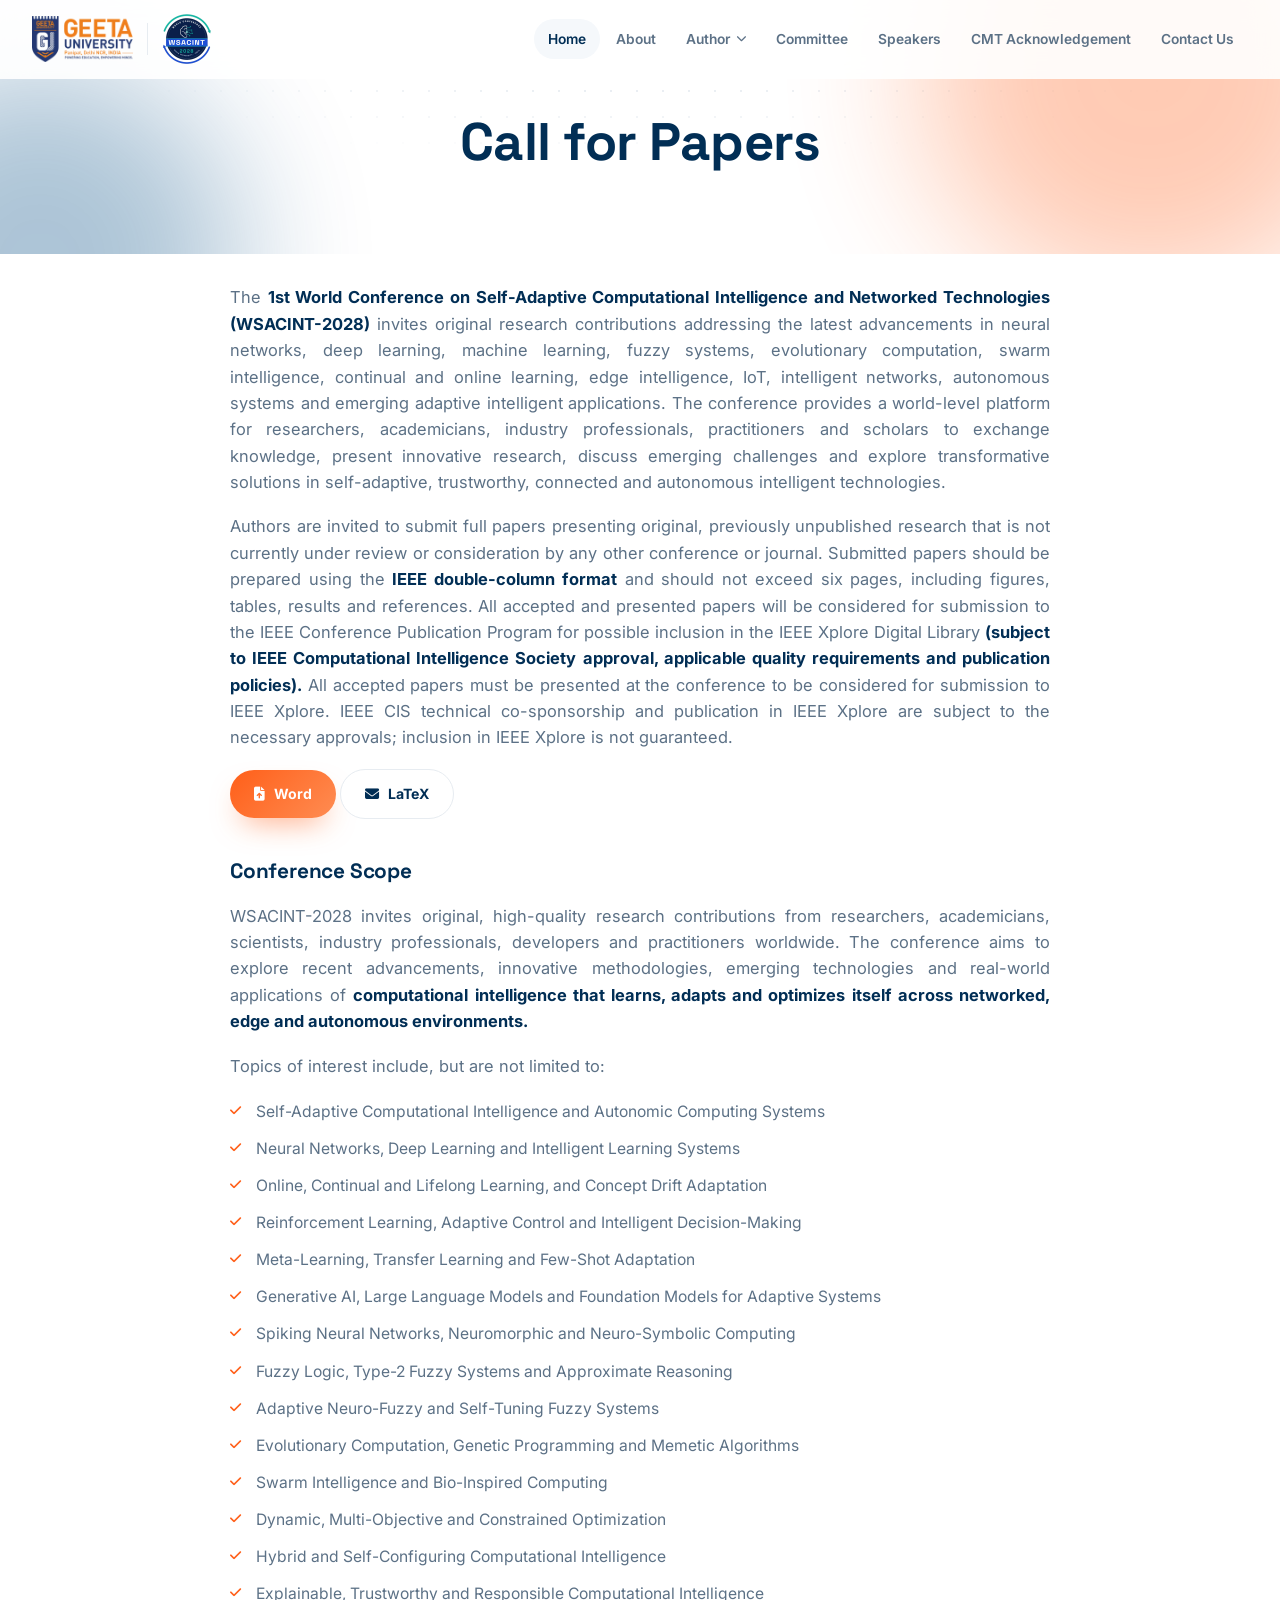
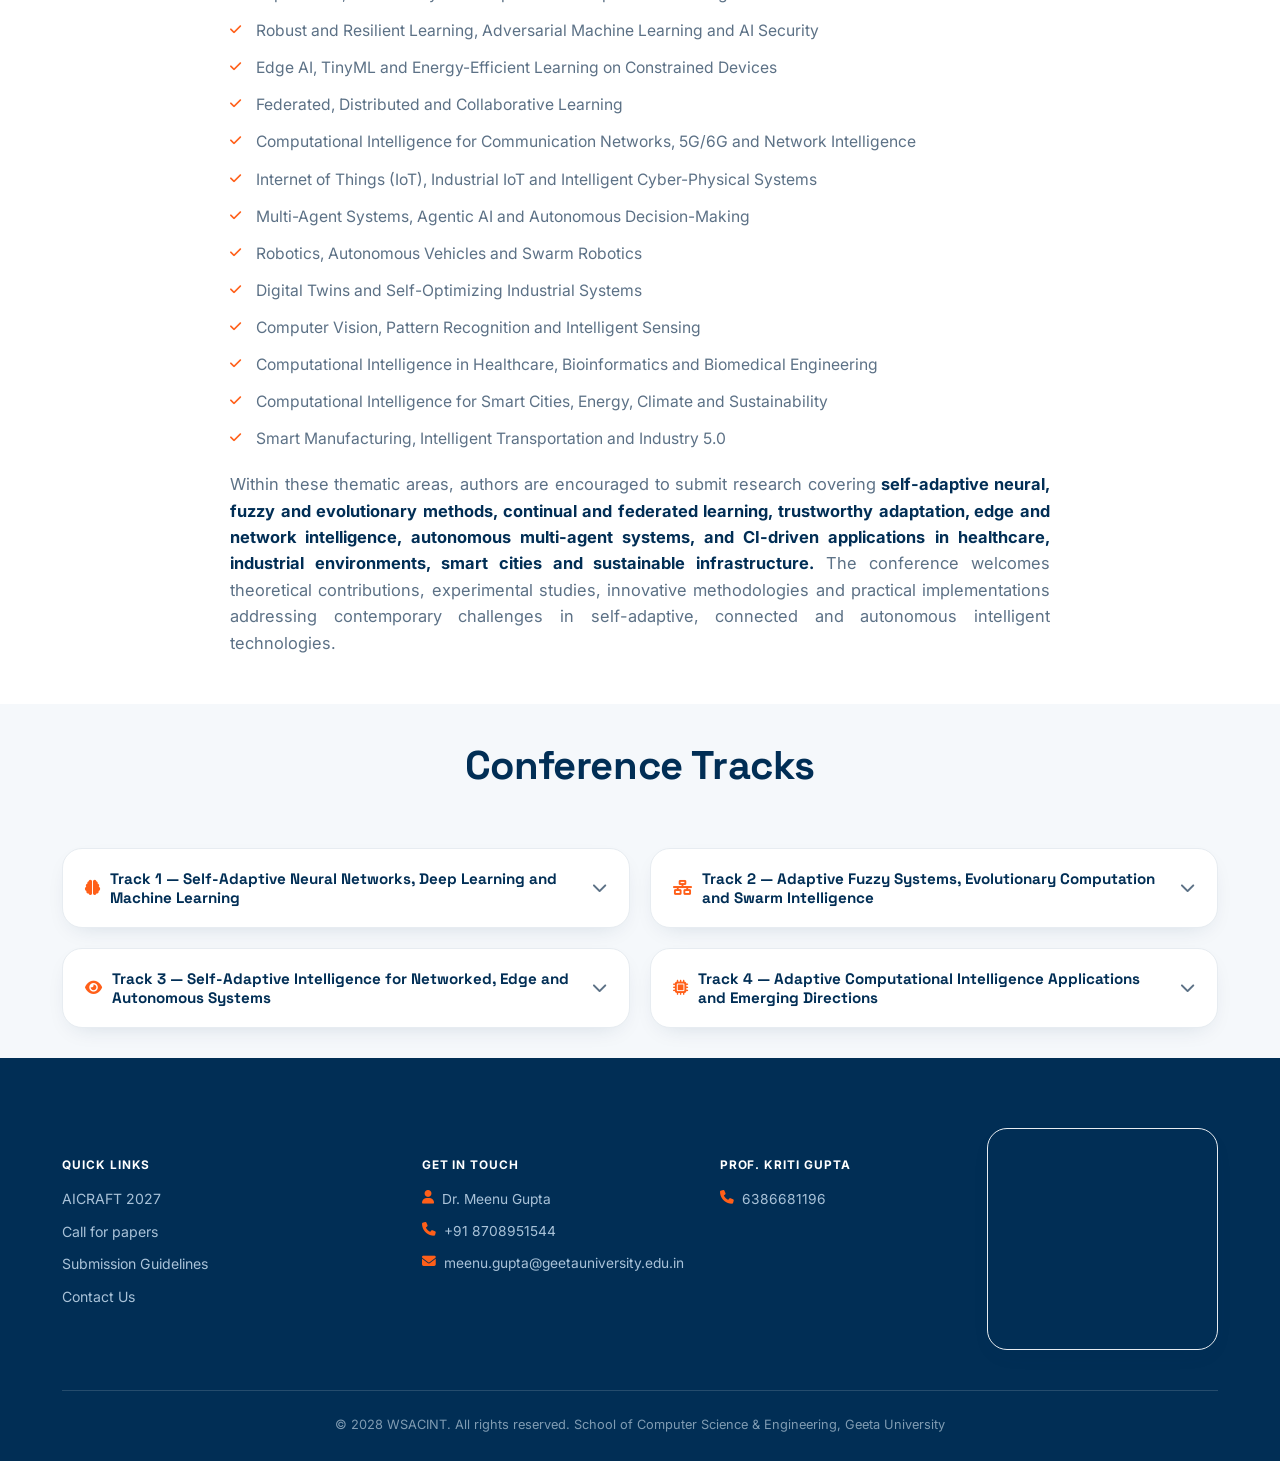
==== commit 7b59c652: "add logo" ====
--- a/call-for-papers.html
+++ b/call-for-papers.html
@@ -22,7 +22,7 @@
     <a href="index.html" class="brand">
       <img src="assets/img/geeta-university-logo.png" alt="Geeta University">
       <div class="brand-sep"></div>
-      <img src="assets/img/aicraft-logo.jpeg" alt="WSACINT-2028" style="height:50px;">
+      <img src="assets/img/WSACINT-logo.png" alt="WSACINT-2028" style="height:50px;">
     </a>
     <ul class="nav-links" id="navLinks">
       <li><a href="index.html" class="active">Home</a></li>
@@ -35,7 +35,7 @@
             Guidelines</a>
 
           <a href="index.html#important-dates"><i class="fa-solid fa-calendar-days"></i>Proposed Date</a>
-          <a href="camera_ready_submission.html"><i class="fa-solid fa-bullhorn"></i>Camers ready submission</a>
+          <a href="camera_ready_submission.html"><i class="fa-solid fa-bullhorn"></i>Camera ready submission</a>
           <a href="index.html#registration-dates"><i class="fa-solid fa-user-check"></i>Registration Details</a>
         </div>
       </li>
@@ -52,7 +52,7 @@
 
   <div class="mobile-menu" id="mobileMenu">
     <div class="mobile-menu-top">
-      <div class="brand"><img src="assets/img/aicraft-logo.jpeg" alt="WSACINT-2028" style="height:34px;"></div>
+      <div class="brand"><img src="assets/img/WSACINT-logo.png" alt="WSACINT-2028" style="height:34px;"></div>
       <button class="burger" id="closeBurger"><i class="fa-solid fa-xmark"></i></button>
     </div>
     <a href="index.html">Home</a>
@@ -65,7 +65,7 @@
         <a href="paper-submission-guidelines.html">Paper Submission Guidelines</a>
 
         <a href="index.html#important-dates">Proposed Date</a>
-        <a href="camera_ready_submission.html">Camers ready submission</a>
+        <a href="camera_ready_submission.html">Camera ready submission</a>
         <a href="index.html#registration-dates">Registration Details</a>
       </div>
     </div>
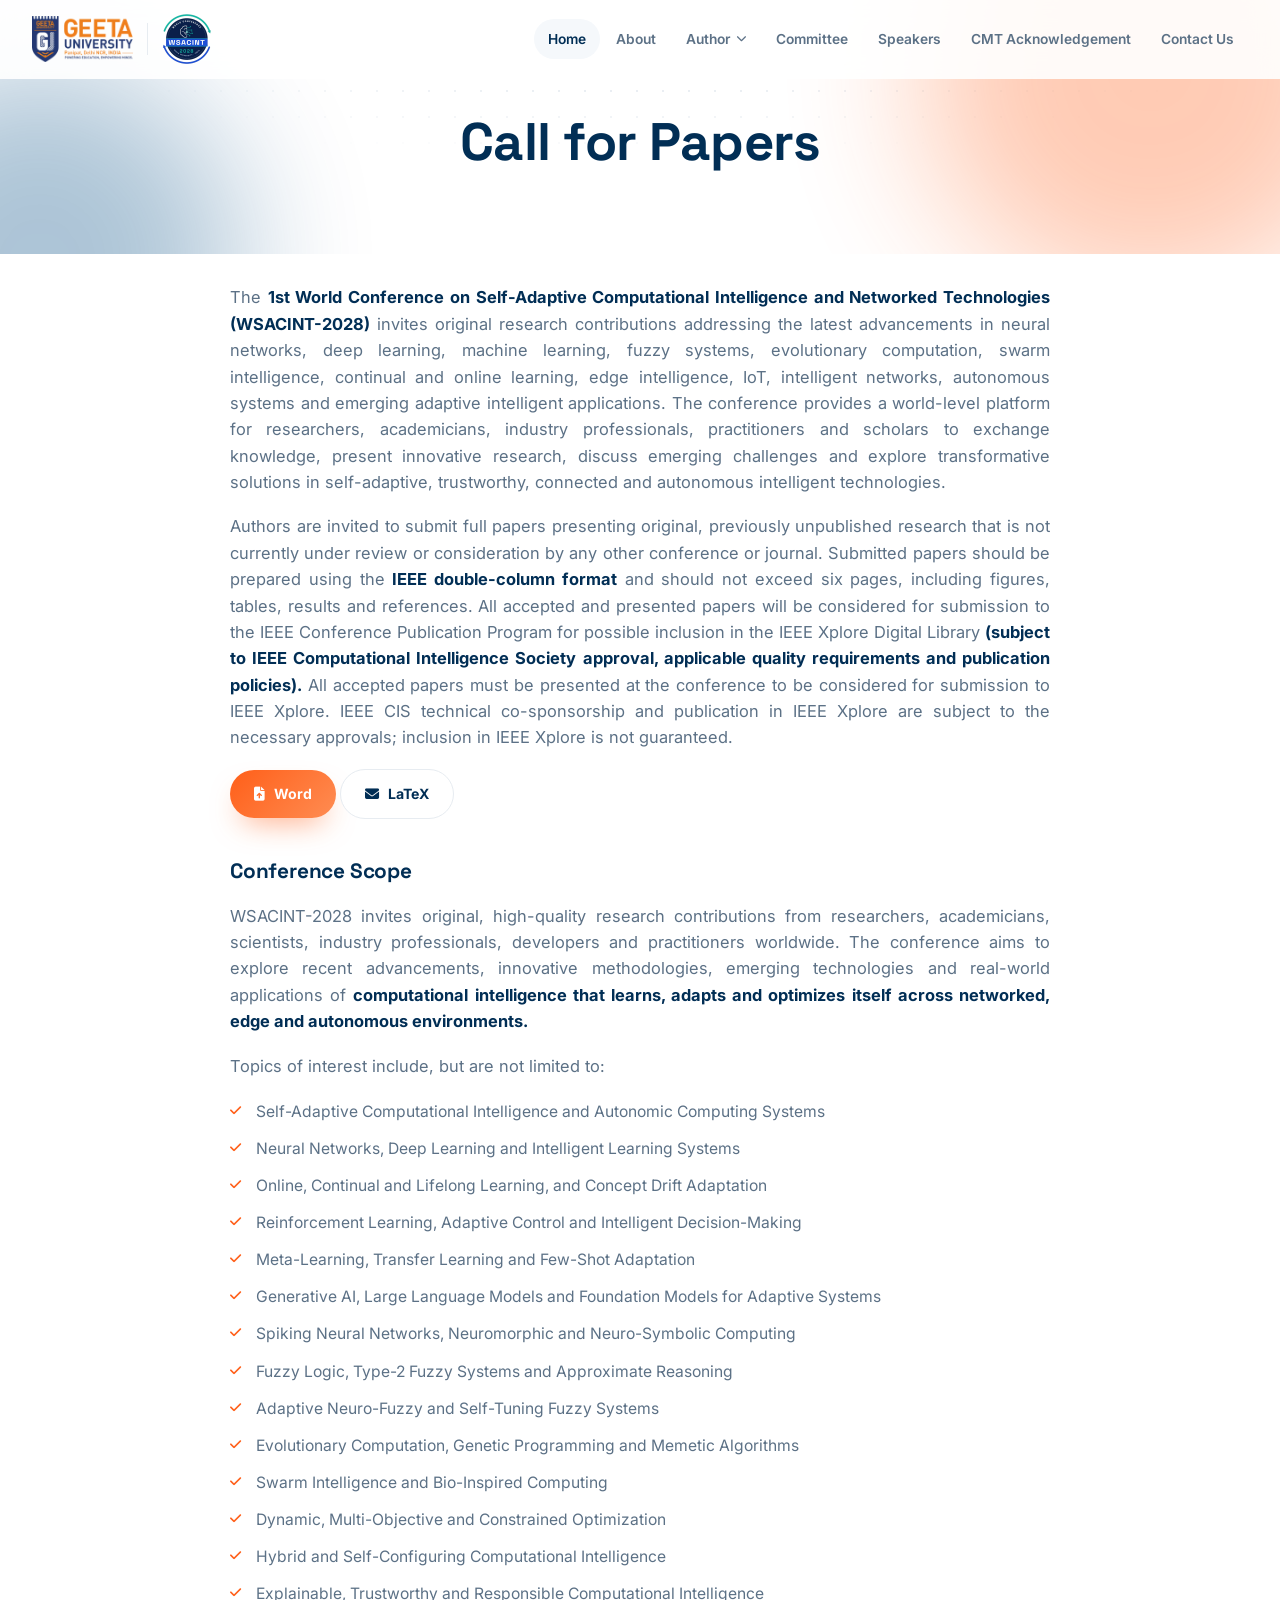
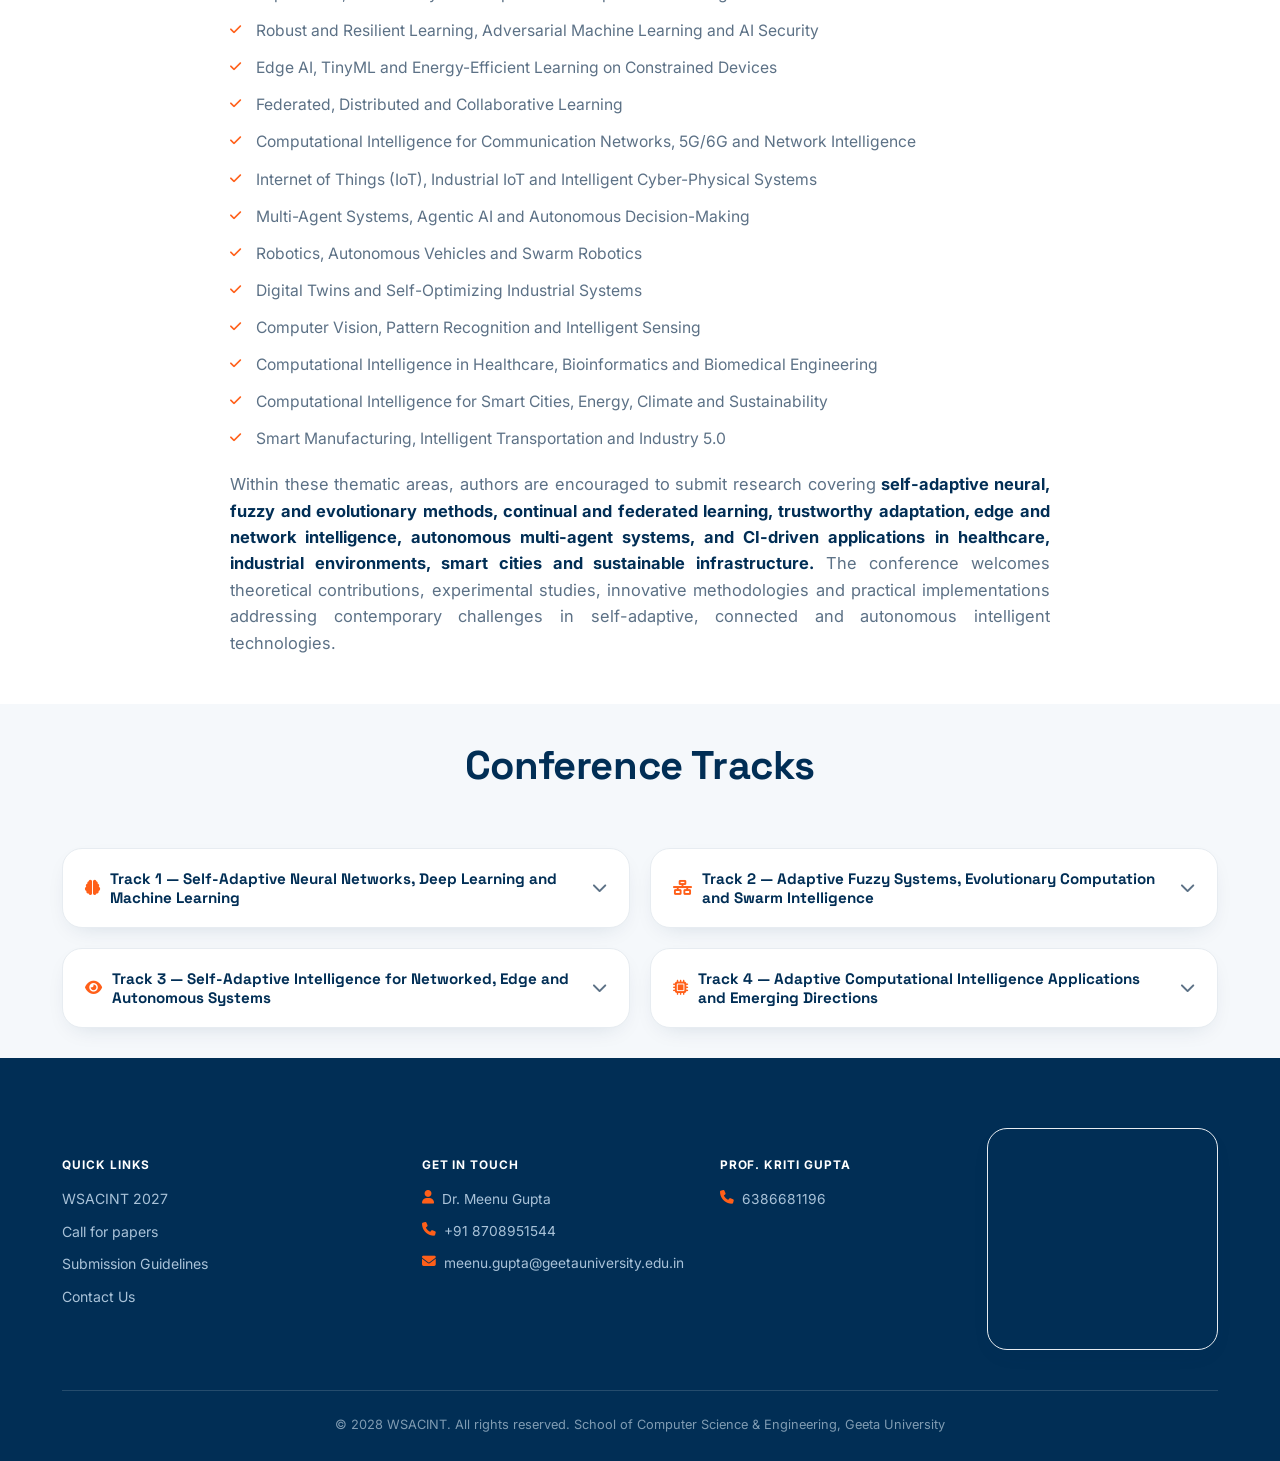
==== commit 3925cd48: "COMMIT" ====
--- a/call-for-papers.html
+++ b/call-for-papers.html
@@ -5,8 +5,7 @@
   <meta charset="UTF-8">
   <meta name="viewport" content="width=device-width, initial-scale=1.0">
   <title>Call for Papers — WSACINT-2028</title>
-  <link rel="icon"
-    href="data:image/svg+xml,%3Csvg xmlns='http://www.w3.org/2000/svg' viewBox='0 0 100 100'%3E%3Crect width='100' height='100' rx='24' fill='%23012e55'/%3E%3Ccircle cx='50' cy='42' r='16' fill='%23ff5f19'/%3E%3Crect x='30' y='66' width='40' height='9' rx='4.5' fill='white'/%3E%3C/svg%3E">
+  <link rel="icon" href="assets/img/favicon.png">
   <link rel="preconnect" href="https://fonts.googleapis.com">
   <link rel="preconnect" href="https://fonts.gstatic.com" crossorigin>
   <link
@@ -273,7 +272,7 @@
         <div class="foot-grid">
           <div class="fcol">
             <h6>Quick Links</h6>
-            <a href="index.html#about">AICRAFT 2027</a>
+            <a href="index.html#about">WSACINT 2027</a>
             <a href="call-for-papers.html">Call for papers</a>
             <a href="paper-submission-guidelines.html">Submission Guidelines</a>
             <a href="contact.html">Contact Us</a>
